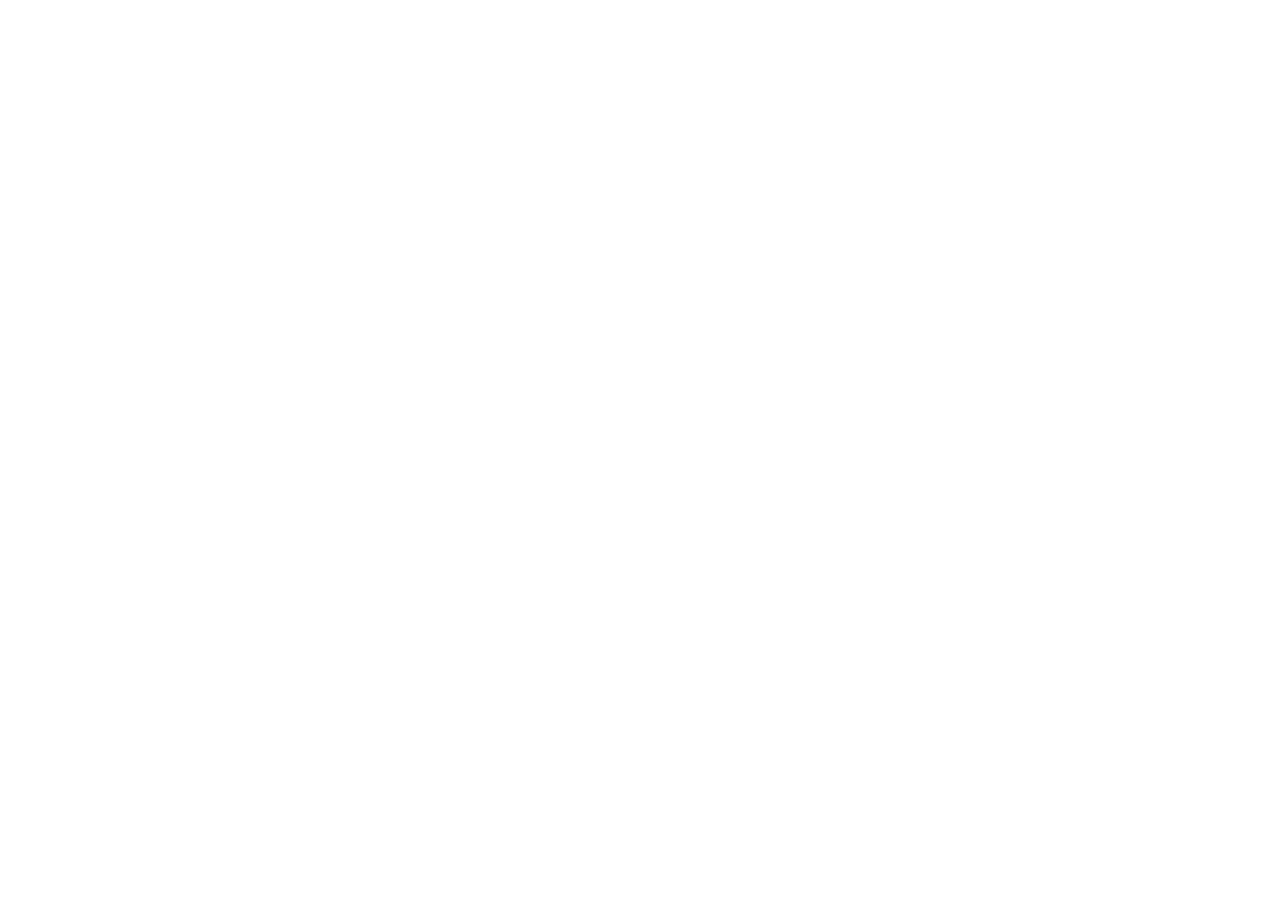
==== index.html @ 802c7f4d "teste da integração VS-GITHUB" ====
<!DOCTYPE html>
<html lang="en">
<head>
    <meta charset="UTF-8">
    <meta http-equiv="X-UA-Compatible" content="IE=edge">
    <meta name="viewport" content="width=device-width, initial-scale=1.0">
    <title>home page do projeto</title>
  
</head>
<body>
    <h1></h1>
</body>
</html>
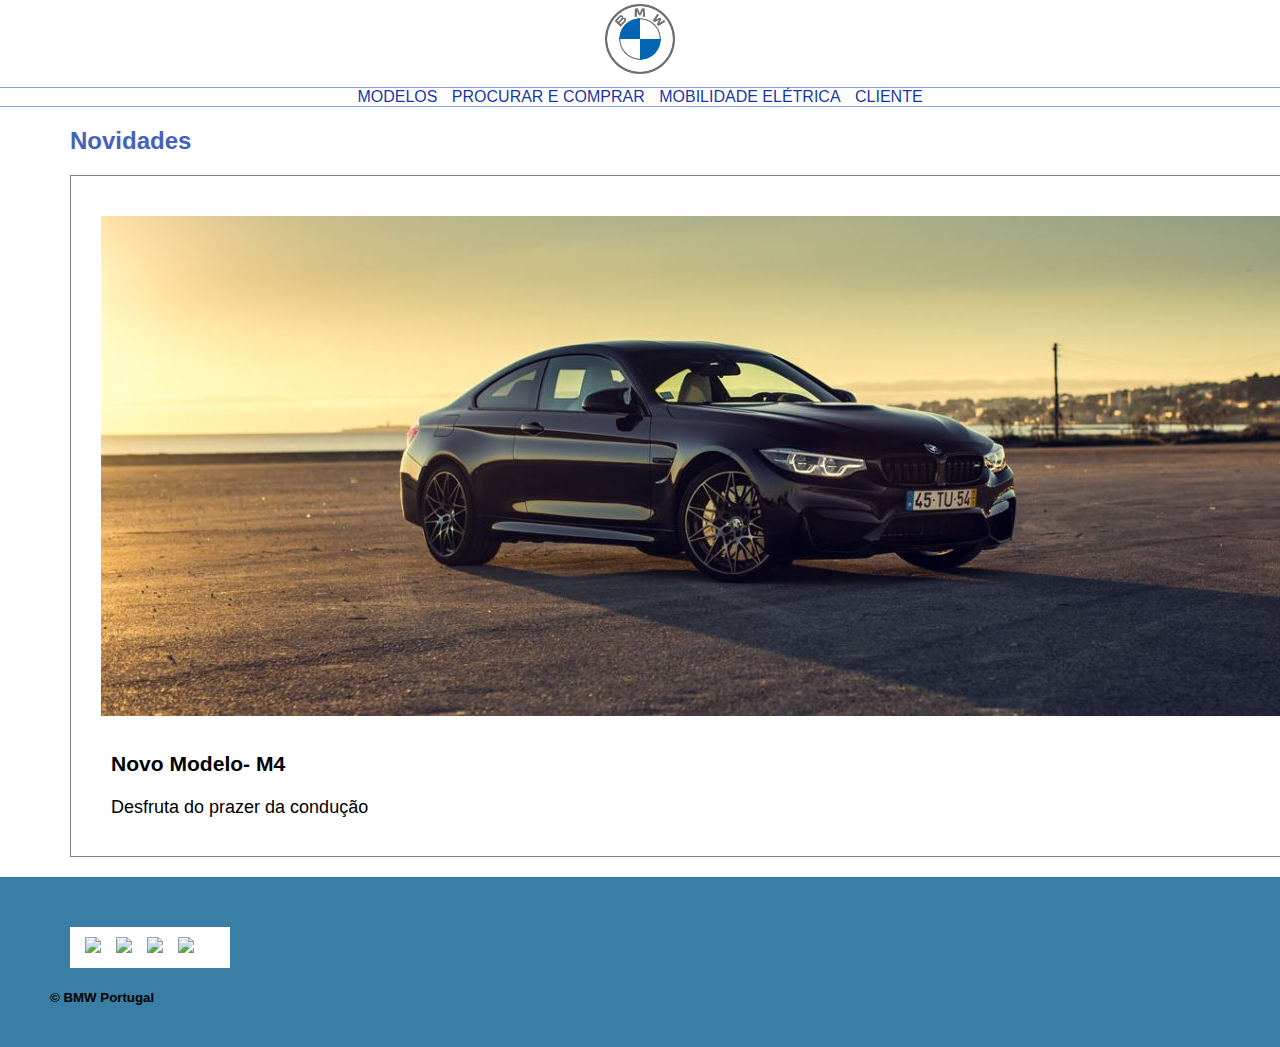
==== commit 9b3ce1ab: "Add files via upload" ====
--- a/index.html
+++ b/index.html
@@ -1,13 +1,72 @@
 <!DOCTYPE html>
 <html lang="en">
+
 <head>
     <meta charset="UTF-8">
     <meta http-equiv="X-UA-Compatible" content="IE=edge">
     <meta name="viewport" content="width=device-width, initial-scale=1.0">
-    <title>home page do projeto</title>
-  
+    <link rel="stylesheet" href="parte22.css">
+    <title>BMW AC JC</title>
 </head>
+
 <body>
-    <h1></h1>
+    <header>
+    </header>
+    <nav>
+        <a href="https://www.bmw.pt/pt/all-models.html">MODELOS</a>
+        <a href="https://www.bmw.pt/pt/topics/fascination-bmw/premium-selection/bmw-usados.html#/bookmark=aHR0cHM6Ly9icHMuYm13LmNvbS9QVC9wdF9QVC9uc2M=">PROCURAR E COMPRAR</a>
+        <a href="https://www.bmw.pt/pt/topics/fascination-bmw/electromobility2020/electric-cars-new.html">MOBILIDADE ELÉTRICA</a>
+        <a href="https://customer.bmwgroup.com/oneid/#/login?client=bmwwebcom&brand=bmw&country=PT&language=pt&scope=svds%20remote_services%20vehicle_data%20authenticate_user%20smacc%20fupo%20cesim&response_type=token&redirect_uri=https%3A//www.bmw.pt/bin/public/business/formgcdm/gcdmredirect-servlet&state=aHR0cHM6Ly93d3cuYm13LnB0L3B0L3RvcGljcy9vZmZlcnMtYW5kLXNlcnZpY2VzL215Ym13Lmh0bWw/Zmx5b3V0PW15Ym13&epaas_consenttoken=18120ac84bd86ac2eaf87236dc90000003f0cHRfUFR8ZHMyfmJtdy1wdA&acid=89303848510785768061760477439871848792">CLIENTE</a>
+    </nav>
+    <main>
+
+        <h2>Novidades</h2>
+
+        <section>
+            <article>
+                <img src="afonso.jpg" alt="vinil">
+                <div>
+                    <h3>
+                        Novo Modelo- M4
+                    </h3>
+                    <p>Desfruta do prazer da condução</p>
+                </div>
+            </article>
+        </section>
+
+
+
+    </main>
+
+    <footer>
+        <h4></h4>
+
+        <article id="art1">
+            <a href="https://www.instagram.com/bmwportugal/">
+                <img src="costa/instagram-default@2x.png">
+            </a>
+
+            <a href="https://www.facebook.com/BMWPortugal">
+                <img src="costa/download.png">
+            </a>
+
+            <a href="https://www.linkedin.com/company/bmwportugal/">
+                <img src="costa/a1.png">
+            </a>
+
+            <a href="https://www.youtube.com/user/bmwgroupportugal">
+                <img src="costa/a21.webp">
+            </a>
+        </article>
+
+
+        <h5>© BMW Portugal</h5>
+        <address></address>
+
+    </footer>
+
+
 </body>
+
+
 </html>--- a/parte22.css
+++ b/parte22.css
@@ -0,0 +1,64 @@
+body {
+    font-family: "Segoe UI", Tahoma, Verdana, sans-serif;
+    margin: 0;
+}
+
+header {
+    background-image: url(BMW_logo_\(gray\).svg.png);
+    background-repeat: no-repeat;
+    background-position: center;
+    text-align: right;
+    margin-bottom: 10px;
+    background-size: 70px 70px;
+    padding-bottom: 77px;
+}
+
+nav {
+    border-bottom: 1px solid #86a3dd;
+    border-top: 1px solid #86a3dd;
+    text-align: center;
+}
+
+a {
+    color: #0d2ea7fe;
+    text-decoration: none;
+    text-align: center;
+    padding: 5px;
+}
+
+h2 {
+    color: rgb(69, 97, 190);
+    margin-left: 70px;
+    text-align: left;
+}
+
+section {
+    margin-left: 70px;
+    border: 1px solid gray;
+    width: 1480px;
+    margin-bottom: 20px;
+}
+
+div {
+    text-align: justify;
+    padding: 10px;
+}
+
+footer {
+    padding: 20px 50px;
+    background-color: rgb(56, 126, 165);
+}
+
+h4 {
+    color: white;
+    font-weight: bold;
+}
+
+article {
+    padding: 10px;
+    margin-left: 20px;
+    margin-right: 1000px;
+    background-color: white;
+    margin-top: 30px;
+    font-size: large;
+}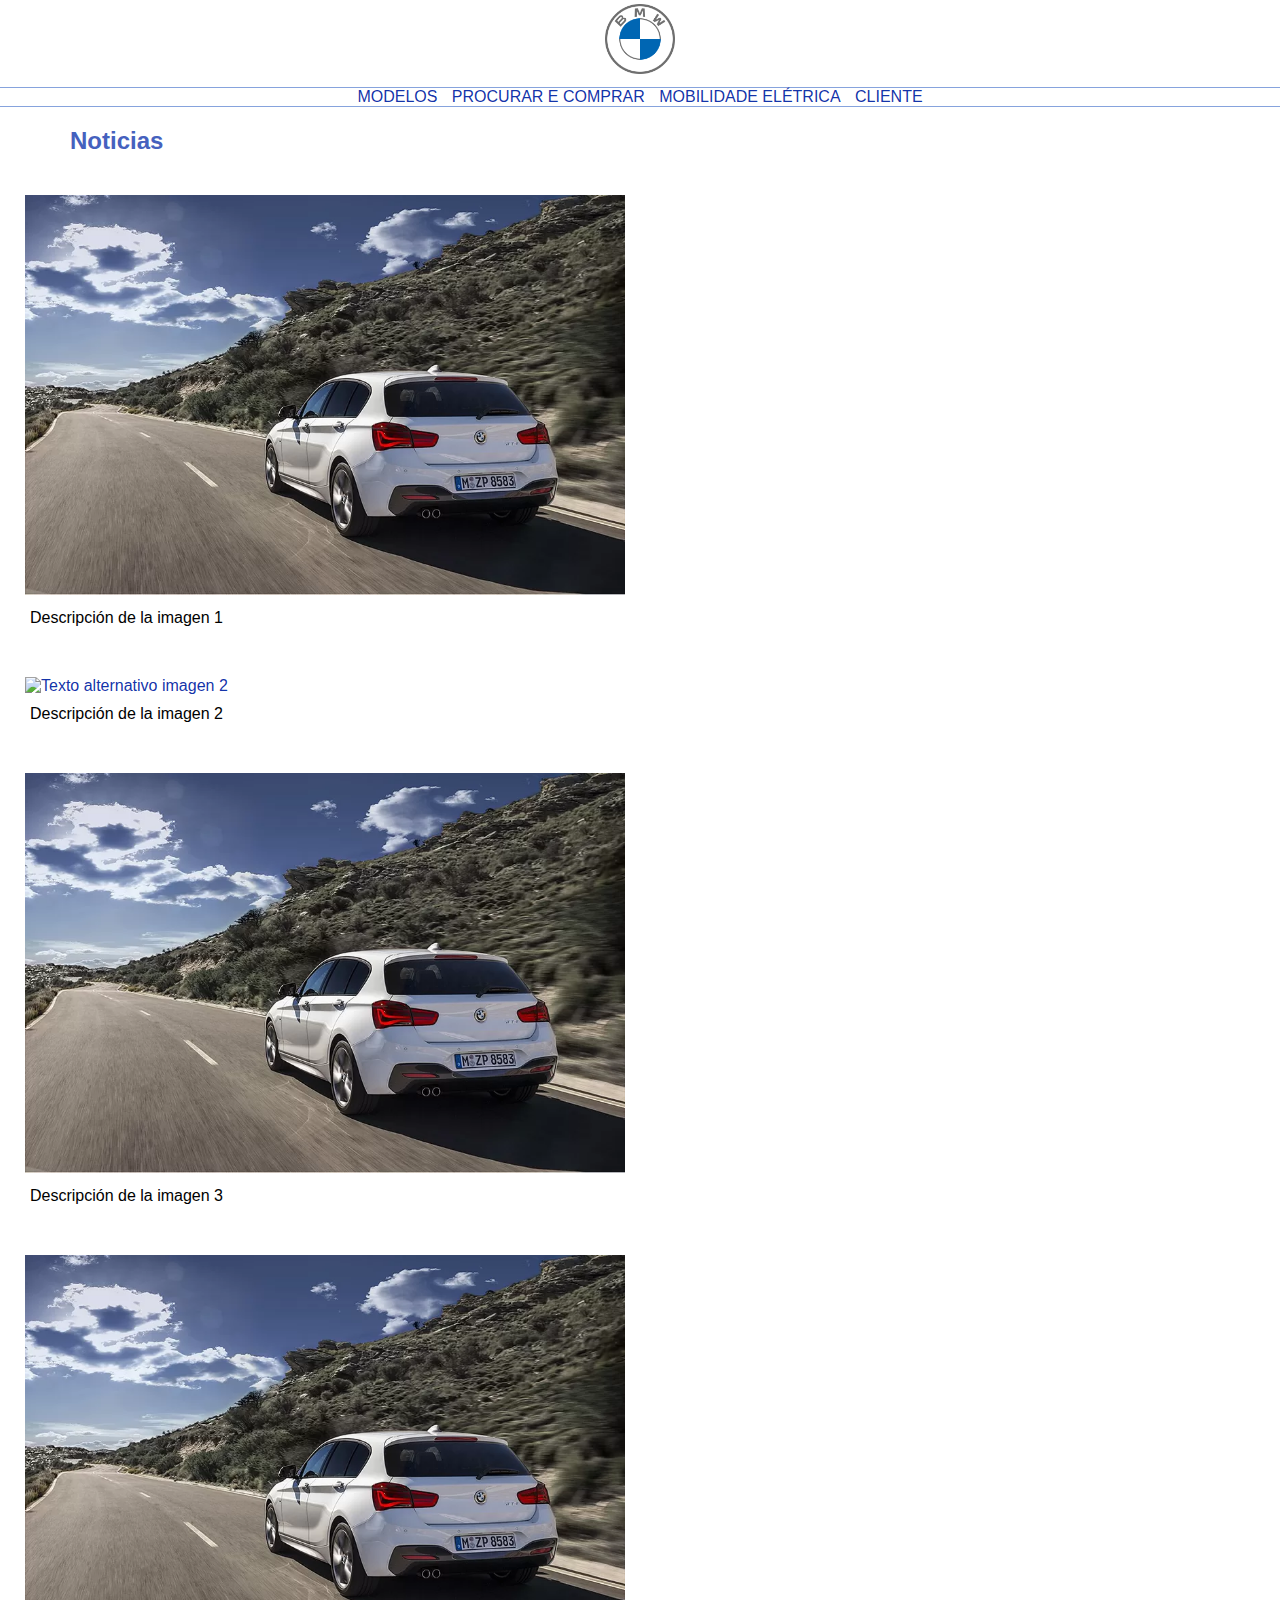
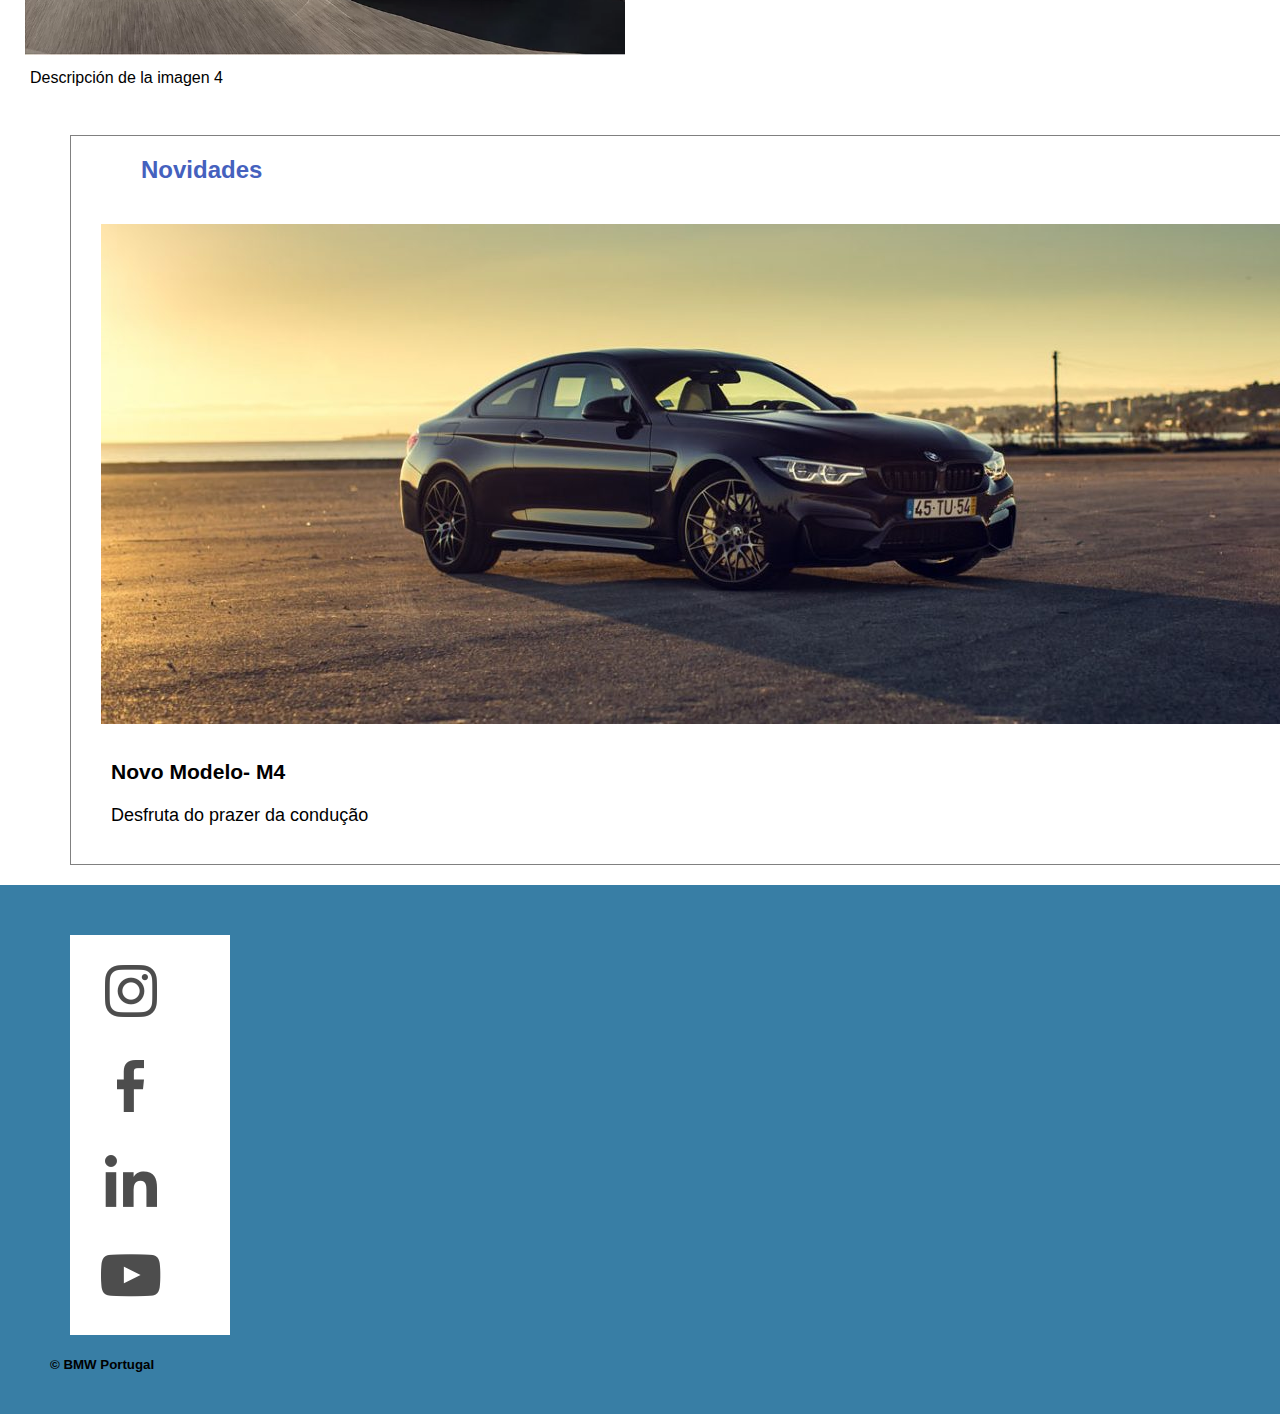
==== commit c9798f3b: "site com galeria de fotos (ainda nao acabado)" ====
--- a/index.html
+++ b/index.html
@@ -18,26 +18,62 @@
         <a href="https://www.bmw.pt/pt/topics/fascination-bmw/electromobility2020/electric-cars-new.html">MOBILIDADE ELÉTRICA</a>
         <a href="https://customer.bmwgroup.com/oneid/#/login?client=bmwwebcom&brand=bmw&country=PT&language=pt&scope=svds%20remote_services%20vehicle_data%20authenticate_user%20smacc%20fupo%20cesim&response_type=token&redirect_uri=https%3A//www.bmw.pt/bin/public/business/formgcdm/gcdmredirect-servlet&state=aHR0cHM6Ly93d3cuYm13LnB0L3B0L3RvcGljcy9vZmZlcnMtYW5kLXNlcnZpY2VzL215Ym13Lmh0bWw/Zmx5b3V0PW15Ym13&epaas_consenttoken=18120ac84bd86ac2eaf87236dc90000003f0cHRfUFR8ZHMyfmJtdy1wdA&acid=89303848510785768061760477439871848792">CLIENTE</a>
     </nav>
-    <main>
 
-        <h2>Novidades</h2>
+    <h2>Noticias</h2>
 
+    <div class="responsive">
+        <div class="galeria">
+        <a target="_blank" href="ruta/imagen1.jpg">
+        <img src="bmw-serie-1-4.webp" alt="Texto alternativo imagen 1" width="600" height="400">
+        </a>
+        <div class="desc">Descripción de la imagen 1</div>
+        </div>
+        </div>
+        <div class="responsive">
+        <div class="galeria">
+        <a target="_blank" href="bmw html">
+        <img src="bmw xi1.jpg" alt="Texto alternativo imagen 2" width="600" height="400">
+        </a>
+        <div class="desc">Descripción de la imagen 2</div>
+        </div>
+        </div>
+        <div class="responsive">
+        <div class="galeria">
+        <a target="_blank" href="ruta/imagen3.jpg">
+        <img src="bmw-serie-1-4.webp" alt="Texto alternativo imagen 3" width="600" height="400">
+        </a>
+        <div class="desc">Descripción de la imagen 3</div>
+        </div>
+        </div>
+        <div class="responsive">
+        <div class="galeria">
+        <a target="_blank" href="ruta/imagen4.jpg">
+        <img src="bmw-serie-1-4.webp" alt="Texto alternativo imagen 4" width="600" height="400">
+        </a>
+        <div class="desc">Descripción de la imagen 4</div>
+        </div>
+        </div>
+    
+        <main>
+            <a></a>
+    
         <section>
+            <h2>
+                Novidades
+            </h2>
             <article>
+                
                 <img src="afonso.jpg" alt="vinil">
                 <div>
                     <h3>
                         Novo Modelo- M4
                     </h3>
-                    <p>Desfruta do prazer da condução</p>
+                    <p>Desfruta do prazer da condução</p> 
+                    
                 </div>
             </article>
         </section>
-
-
-
     </main>
-
     <footer>
         <h4></h4>
 
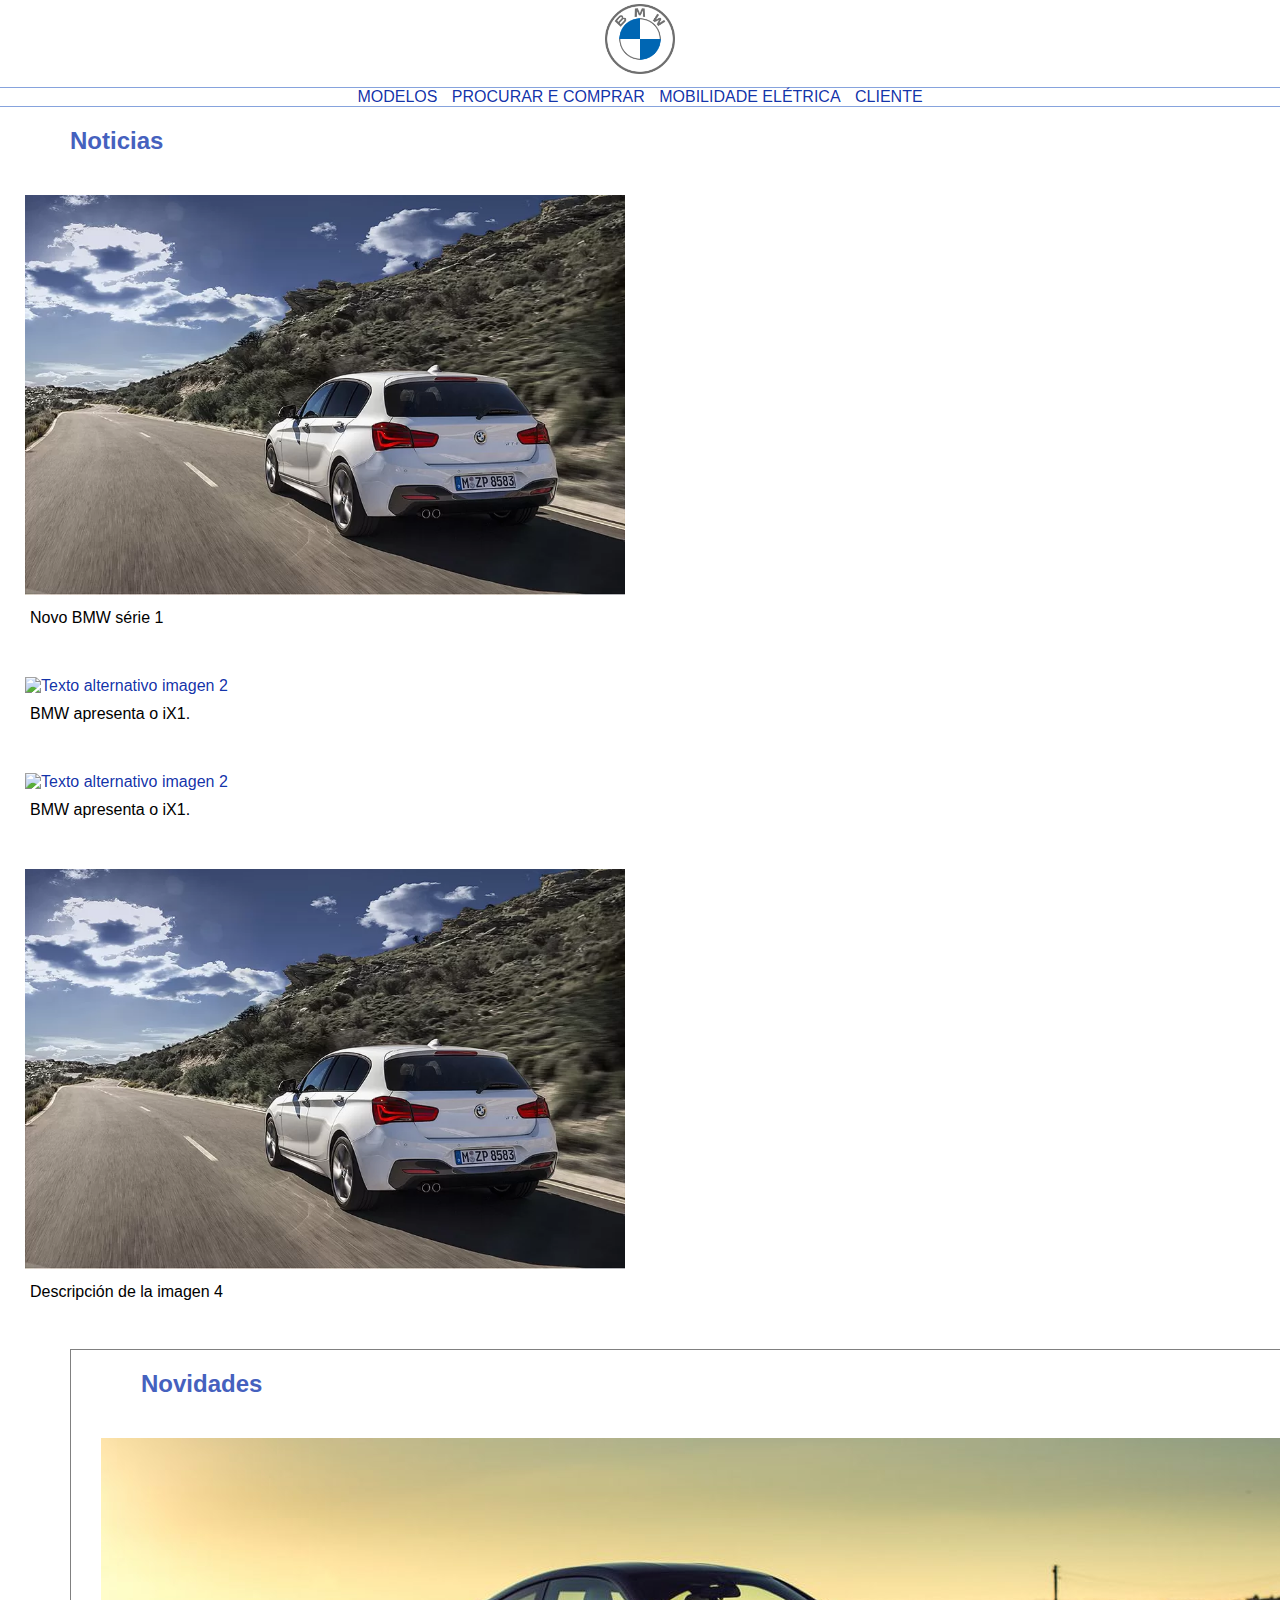
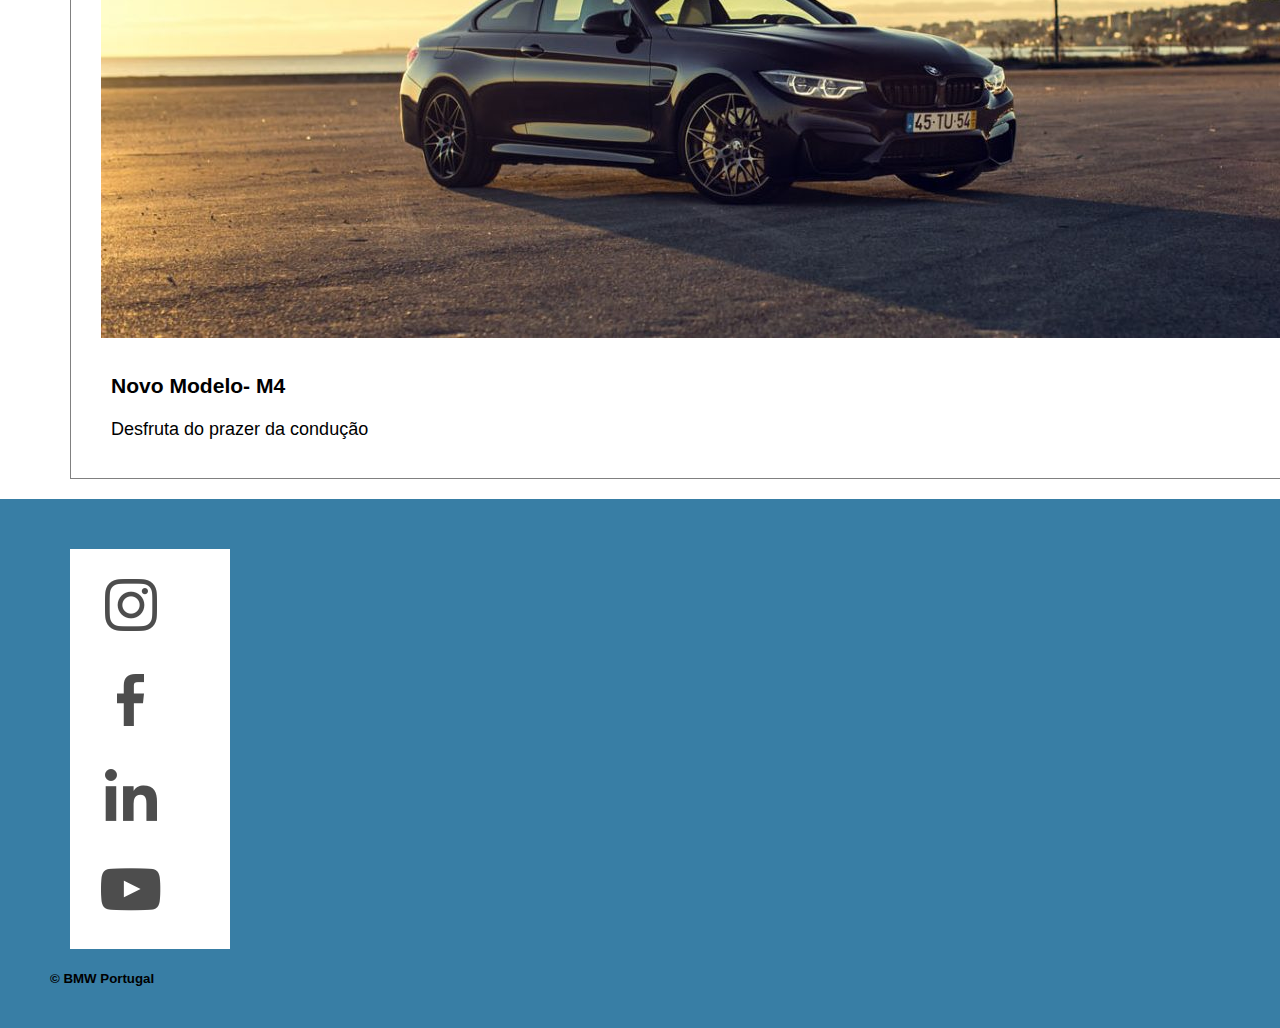
==== commit 3a632380: "Atualização do Código" ====
--- a/index.html
+++ b/index.html
@@ -26,25 +26,28 @@
         <a target="_blank" href="ruta/imagen1.jpg">
         <img src="bmw-serie-1-4.webp" alt="Texto alternativo imagen 1" width="600" height="400">
         </a>
-        <div class="desc">Descripción de la imagen 1</div>
+        <div class="desc">Novo BMW série 1 </div>
         </div>
         </div>
+
         <div class="responsive">
         <div class="galeria">
         <a target="_blank" href="bmw html">
         <img src="bmw xi1.jpg" alt="Texto alternativo imagen 2" width="600" height="400">
         </a>
-        <div class="desc">Descripción de la imagen 2</div>
+        <div class="desc">BMW apresenta o iX1.</div>
         </div>
         </div>
-        <div class="responsive">
+
+      <div class="responsive">
         <div class="galeria">
-        <a target="_blank" href="ruta/imagen3.jpg">
-        <img src="bmw-serie-1-4.webp" alt="Texto alternativo imagen 3" width="600" height="400">
+        <a target="_blank" href="bmw html">
+        <img src="152952-cars-news-feature-bmw-ix3-image4-xhaqnsip3c.jpg" alt="Texto alternativo imagen 2" width="600" height="400">
         </a>
-        <div class="desc">Descripción de la imagen 3</div>
+        <div class="desc">BMW apresenta o iX1.</div>
         </div>
         </div>
+
         <div class="responsive">
         <div class="galeria">
         <a target="_blank" href="ruta/imagen4.jpg">
@@ -105,4 +108,4 @@
 </body>
 
 
-</html>+</html>
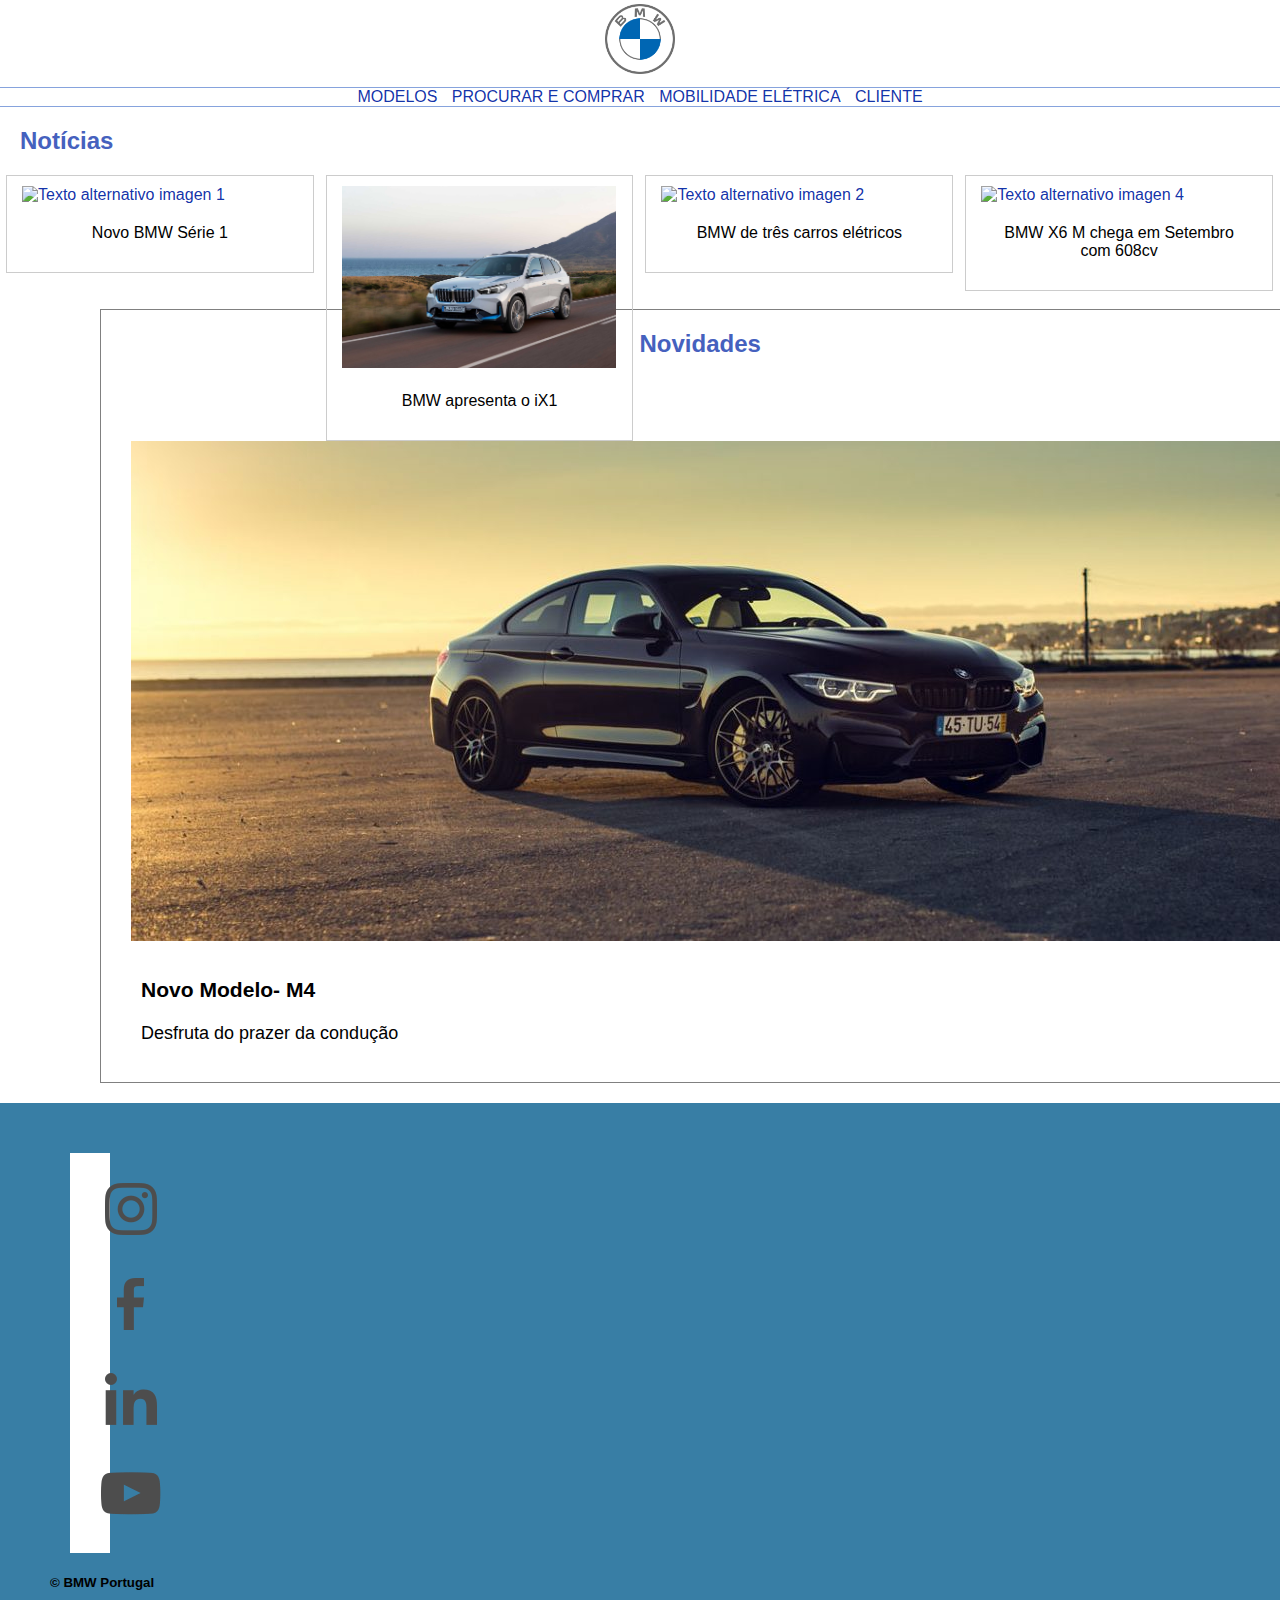
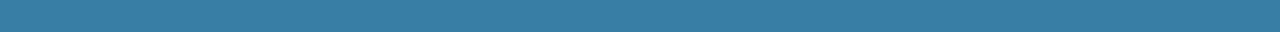
==== commit 063258a7: "Código Final de html" ====
--- a/index.html
+++ b/index.html
@@ -19,14 +19,14 @@
         <a href="https://customer.bmwgroup.com/oneid/#/login?client=bmwwebcom&brand=bmw&country=PT&language=pt&scope=svds%20remote_services%20vehicle_data%20authenticate_user%20smacc%20fupo%20cesim&response_type=token&redirect_uri=https%3A//www.bmw.pt/bin/public/business/formgcdm/gcdmredirect-servlet&state=aHR0cHM6Ly93d3cuYm13LnB0L3B0L3RvcGljcy9vZmZlcnMtYW5kLXNlcnZpY2VzL215Ym13Lmh0bWw/Zmx5b3V0PW15Ym13&epaas_consenttoken=18120ac84bd86ac2eaf87236dc90000003f0cHRfUFR8ZHMyfmJtdy1wdA&acid=89303848510785768061760477439871848792">CLIENTE</a>
     </nav>
 
-    <h2>Noticias</h2>
+    <h2>Notícias</h2>
 
     <div class="responsive">
         <div class="galeria">
         <a target="_blank" href="ruta/imagen1.jpg">
-        <img src="bmw-serie-1-4.webp" alt="Texto alternativo imagen 1" width="600" height="400">
+        <img src="bmw-serie-1-4.png" alt="Texto alternativo imagen 1" width="600" height="400">
         </a>
-        <div class="desc">Novo BMW série 1 </div>
+        <div class="desc">Novo BMW Série 1 </div>
         </div>
         </div>
 
@@ -35,25 +35,25 @@
         <a target="_blank" href="bmw html">
         <img src="bmw xi1.jpg" alt="Texto alternativo imagen 2" width="600" height="400">
         </a>
-        <div class="desc">BMW apresenta o iX1.</div>
+        <div class="desc">BMW apresenta o iX1</div>
         </div>
         </div>
 
       <div class="responsive">
         <div class="galeria">
         <a target="_blank" href="bmw html">
-        <img src="152952-cars-news-feature-bmw-ix3-image4-xhaqnsip3c.jpg" alt="Texto alternativo imagen 2" width="600" height="400">
+        <img src="BMW-iX3-1160x774.png" alt="Texto alternativo imagen 2" width="600" height="400">
         </a>
-        <div class="desc">BMW apresenta o iX1.</div>
+        <div class="desc">BMW  de três carros elétricos</div>
         </div>
         </div>
 
         <div class="responsive">
         <div class="galeria">
         <a target="_blank" href="ruta/imagen4.jpg">
-        <img src="bmw-serie-1-4.webp" alt="Texto alternativo imagen 4" width="600" height="400">
+        <img src="2020-05-08-bmw-x6-m-1.jpg" alt="Texto alternativo imagen 4" width="600" height="400">
         </a>
-        <div class="desc">Descripción de la imagen 4</div>
+        <div class="desc">BMW X6 M chega em Setembro com 608cv</div>
         </div>
         </div>
     
--- a/parte22.css
+++ b/parte22.css
@@ -13,27 +13,66 @@
     padding-bottom: 77px;
 }
 
+
+
 nav {
     border-bottom: 1px solid #86a3dd;
     border-top: 1px solid #86a3dd;
     text-align: center;
 }
 
+h2 {
+    color: rgb(69, 97, 190);
+    margin-left: 20px;
+    text-align: left;
+}
 a {
     color: #0d2ea7fe;
     text-decoration: none;
     text-align: center;
     padding: 5px;
 }
-
-h2 {
-    color: rgb(69, 97, 190);
-    margin-left: 70px;
-    text-align: left;
-}
+div.galeria {
+    border: 1px solid #ccc;
+    }
+    div.galeria:hover {
+    border: 3px solid #777;
+    }
+    div.galeria img {
+    width: 95.9%;
+    height: auto;
+    }
+    div.desc {
+    padding: 20px;
+    text-align: center;
+    }
+    * {
+    box-sizing: border-box;
+    }
+    .responsive {
+    padding: 0 6px;
+    float: left;
+    width: 24.98%;
+    }
+    @media only screen and (max-width: 700px) {
+    .responsive {
+    width: 49.99%;
+    margin: 8px 0;
+    }
+    }
+    @media only screen and (max-width: 500px) {
+    .responsive {
+    width: 100%;
+    }
+    }
+    .clearfix:after {
+    content: "";
+    display: table;
+    clear: both;
+    }
 
 section {
-    margin-left: 70px;
+    margin-left: 100px;
     border: 1px solid gray;
     width: 1480px;
     margin-bottom: 20px;
@@ -57,8 +96,8 @@
 article {
     padding: 10px;
     margin-left: 20px;
-    margin-right: 1000px;
+    margin-right: 1120px;
     background-color: white;
     margin-top: 30px;
     font-size: large;
-}+}
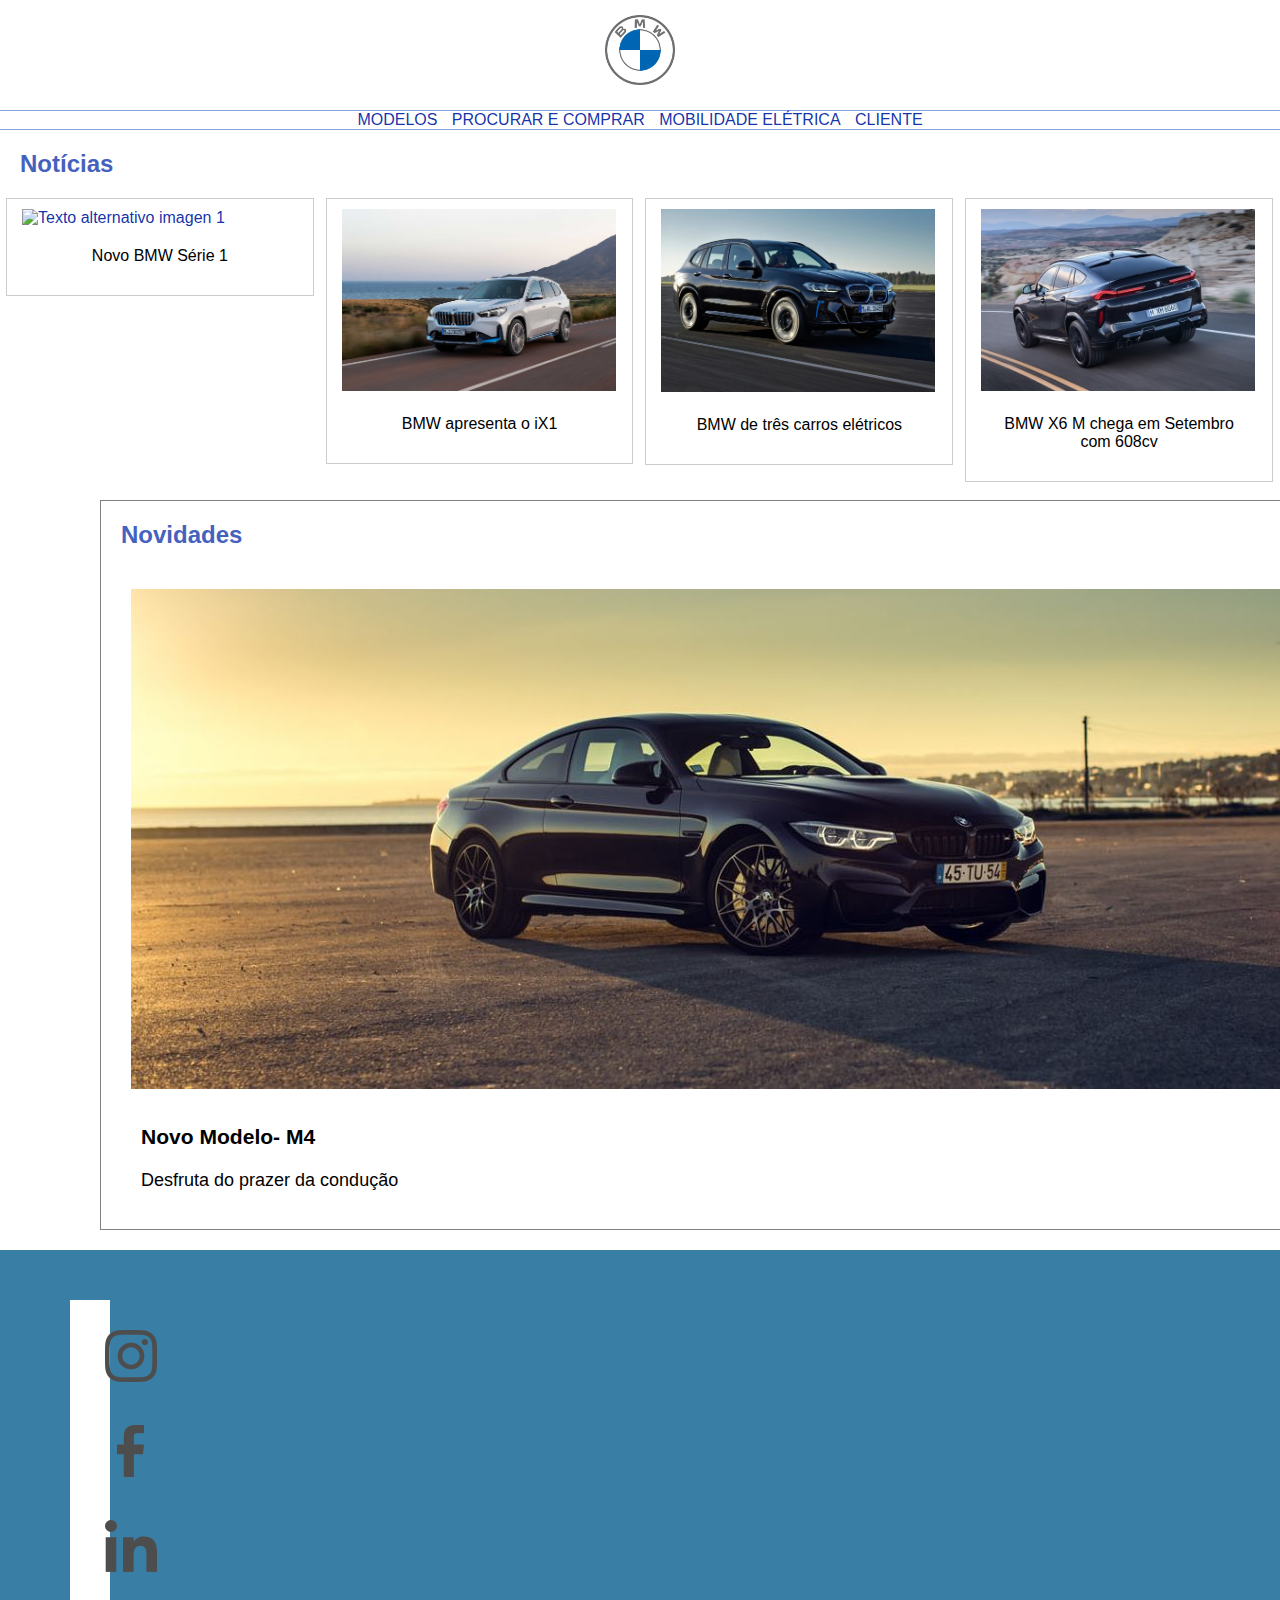
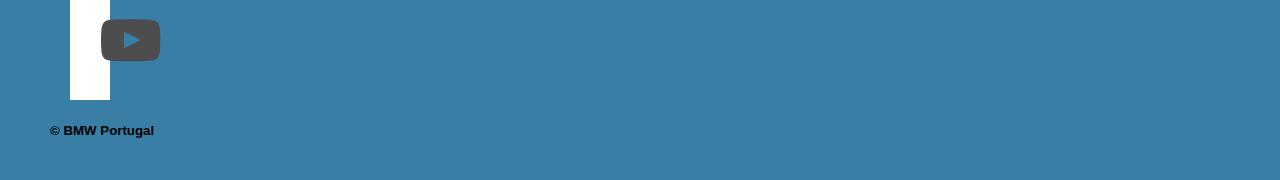
==== commit 73b0a55f: "Add files via upload" ====
--- a/index.html
+++ b/index.html
@@ -108,4 +108,4 @@
 </body>
 
 
-</html>
+</html>--- a/parte22.css
+++ b/parte22.css
@@ -10,10 +10,8 @@
     text-align: right;
     margin-bottom: 10px;
     background-size: 70px 70px;
-    padding-bottom: 77px;
+    padding-bottom: 100px;
 }
-
-
 
 nav {
     border-bottom: 1px solid #86a3dd;
